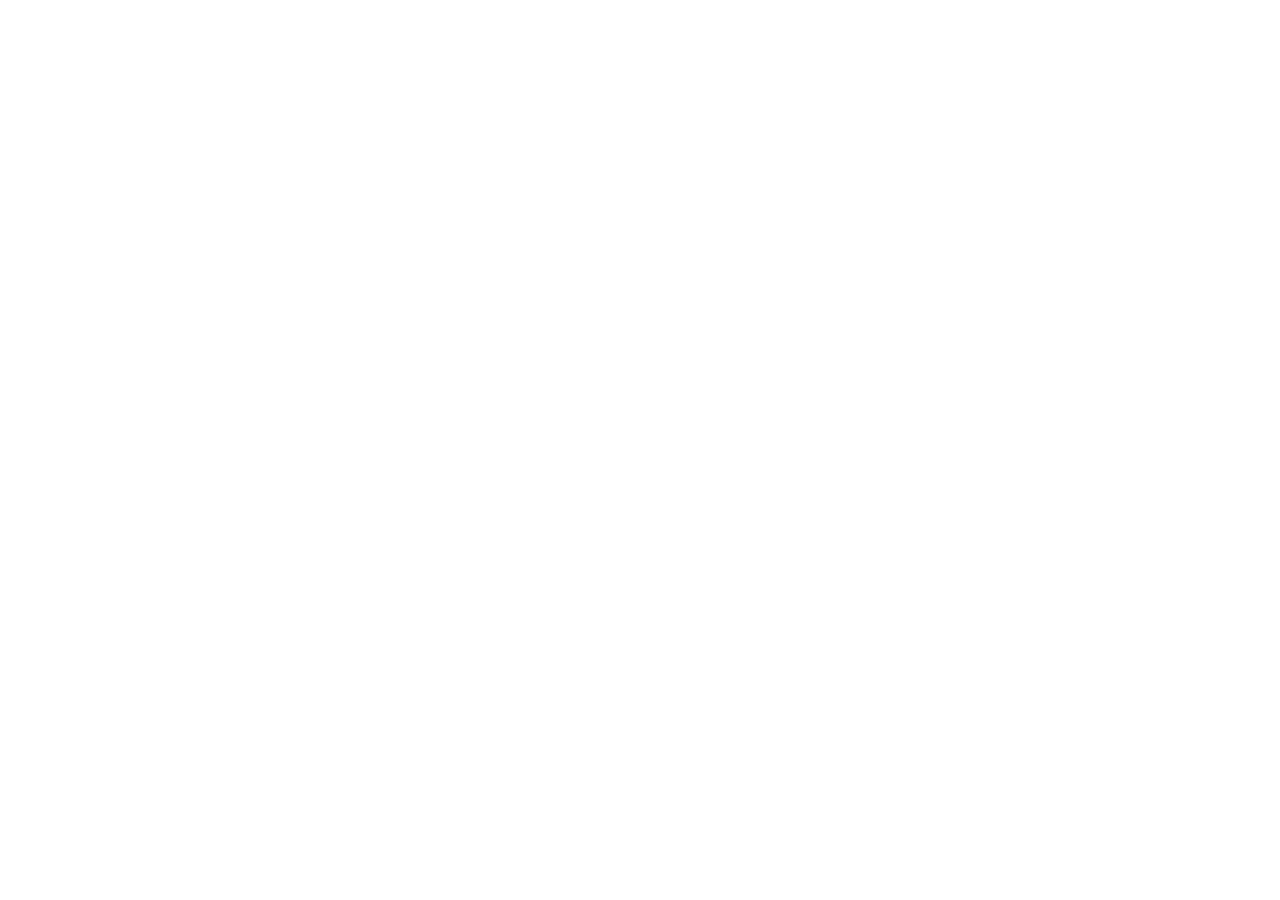
==== FrontEnd/html/index.html @ 2e8efa79 "Adding Landing Page && defining overall structure and limits of the game- Day1" ====
<!DOCTYPE html>
<html lang="en">
<head>
    <meta charset="UTF-8">
    <meta name="viewport" content="width=device-width, initial-scale=1.0">
    <title>TheRougueArcher</title>
</head>
<body>
    
</body>
</html>
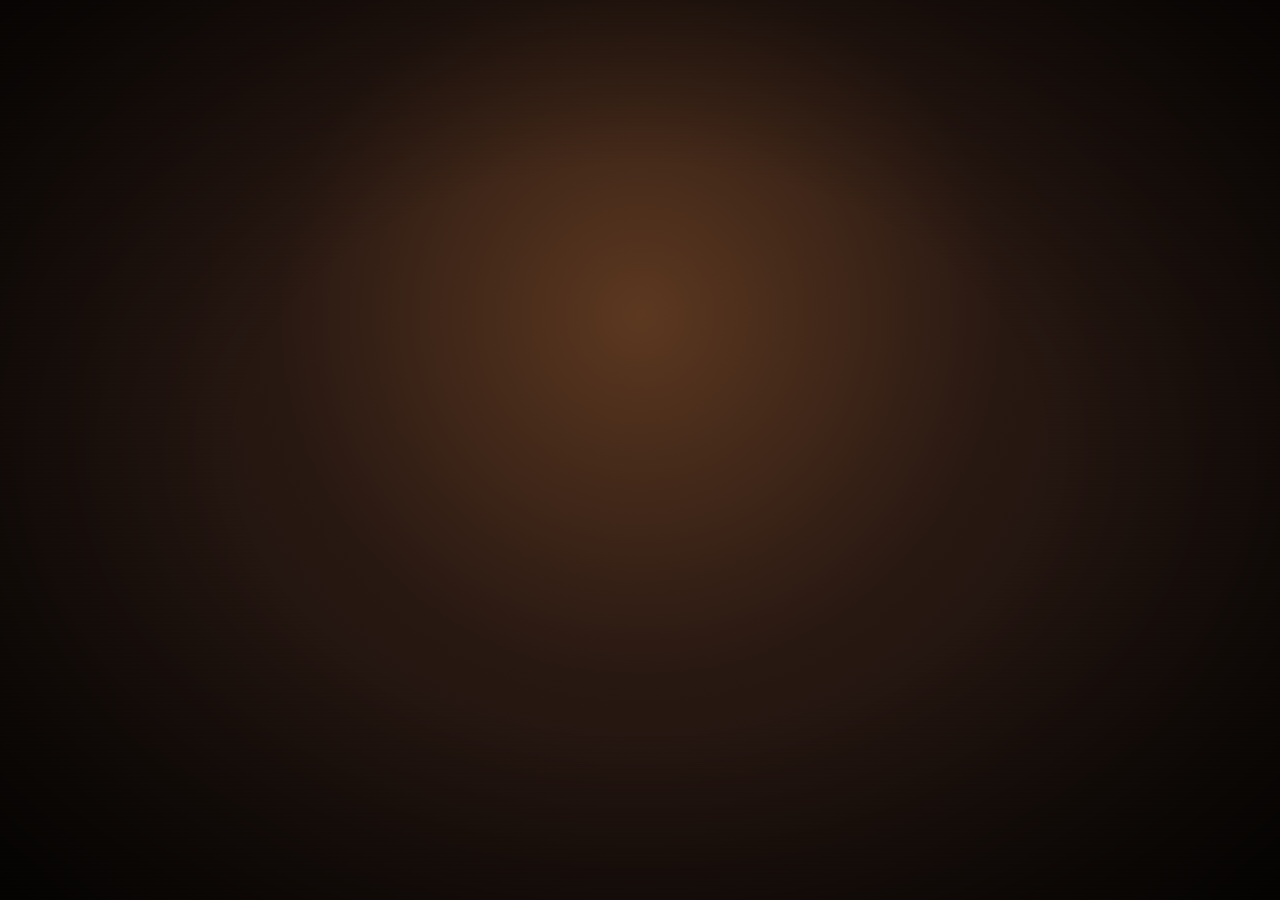
==== commit 15b6164f: "adding guide page and making css file structure more accurate" ====
--- a/FrontEnd/html/index.html
+++ b/FrontEnd/html/index.html
@@ -4,6 +4,7 @@
     <meta charset="UTF-8">
     <meta name="viewport" content="width=device-width, initial-scale=1.0">
     <title>TheRougueArcher</title>
+    <link rel="stylesheet" href="../css/background.css">
 </head>
 <body>
     
--- a/FrontEnd/css/background.css
+++ b/FrontEnd/css/background.css
@@ -0,0 +1,195 @@
+/* =========================
+   COMMON BACKGROUND
+   THE ROGUE ARCHER
+========================= */
+
+* {
+    margin: 0;
+    padding: 0;
+    box-sizing: border-box;
+}
+
+
+/* =========================
+   COLORS
+========================= */
+
+:root {
+    --cream: #f2dfae;
+    --gold: #d99b32;
+    --orange: #b96525;
+    --red: #8f3025;
+    --brown: #3a2117;
+    --dark: #120d0a;
+    --paper: #c9a96a;
+}
+
+
+/* =========================
+   BODY
+========================= */
+
+body {
+
+    min-height: 100vh;
+
+    overflow: hidden;
+
+    color: var(--cream);
+
+    font-family:
+        "MedievalSharp",
+        cursive;
+
+    background:
+
+        radial-gradient(
+            circle at 50% 35%,
+            #5c3820 0%,
+            #281812 42%,
+            #100b08 100%
+        );
+}
+
+
+/* =========================
+   SCREEN TEXTURE
+========================= */
+
+body::before {
+
+    content: "";
+
+    position: fixed;
+
+    inset: 0;
+
+    pointer-events: none;
+
+    opacity: 0.12;
+
+    background-image:
+
+        repeating-linear-gradient(
+            0deg,
+            rgba(255,255,255,0.04) 0px,
+            rgba(255,255,255,0.04) 1px,
+            transparent 1px,
+            transparent 4px
+        );
+
+    z-index: 50;
+}
+
+
+/* =========================
+   DARK VIGNETTE
+========================= */
+
+body::after {
+
+    content: "";
+
+    position: fixed;
+
+    inset: 0;
+
+    pointer-events: none;
+
+    background:
+
+        radial-gradient(
+            ellipse at center,
+            transparent 45%,
+            rgba(0,0,0,0.7) 100%
+        );
+
+    z-index: 40;
+}
+
+
+/* =========================
+   PAGE BACKGROUND CONTAINER
+========================= */
+
+.background {
+
+    position: fixed;
+
+    inset: 0;
+
+    overflow: hidden;
+
+    pointer-events: none;
+
+    z-index: 0;
+}
+
+
+
+
+
+/* =========================
+   FRAME
+========================= */
+
+.frame {
+
+    position: fixed;
+
+    inset: 20px;
+
+    border:
+        1px solid
+        rgba(205,163,91,0.25);
+
+    pointer-events: none;
+
+    z-index: 30;
+}
+
+
+/* =========================
+   FRAME CORNERS
+========================= */
+
+.frame::before,
+.frame::after {
+
+    content: "";
+
+    position: absolute;
+
+    width: 30px;
+    height: 30px;
+
+    border-color:
+        #c89a4e;
+
+    border-style:
+        solid;
+}
+
+
+/* Top-left */
+
+.frame::before {
+
+    top: -1px;
+    left: -1px;
+
+    border-width:
+        2px 0 0 2px;
+}
+
+
+/* Bottom-right */
+
+.frame::after {
+
+    bottom: -1px;
+    right: -1px;
+
+    border-width:
+        0 2px 2px 0;
+}
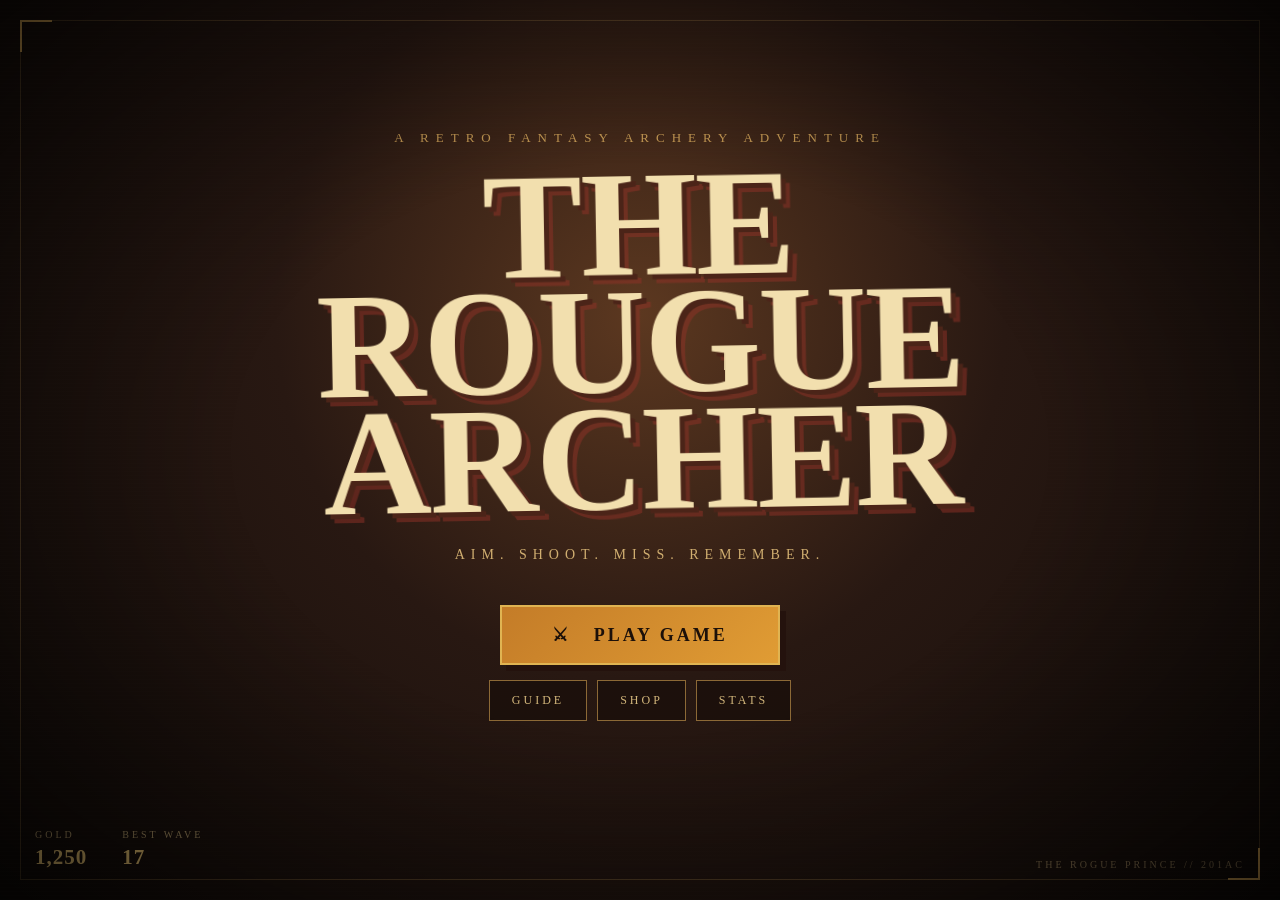
==== commit 0785f0db: "Proper First Step-> mind clarity" ====
--- a/FrontEnd/html/index.html
+++ b/FrontEnd/html/index.html
@@ -3,10 +3,87 @@
 <head>
     <meta charset="UTF-8">
     <meta name="viewport" content="width=device-width, initial-scale=1.0">
-    <title>TheRougueArcher</title>
+    <script src="../javascript/homePage.js" defer></script>
+    
     <link rel="stylesheet" href="../css/background.css">
+    <link rel="stylesheet" href="../css/homePage.css">
+    <title>The Rougue Archer</title>
+
+    
 </head>
+
 <body>
+
+    <main class="landing">
+
+        <div class="frame"></div>
+
+    
+
+
+        <!-- Main Content -->
+        <section class="content">
+
+            <div class="small-title">
+                A Retro Fantasy Archery Adventure
+            </div>
+
+            <h1 class="title">
+                <span>The Rougue</span>
+                <span>Archer</span>
+            </h1>
+
+            <div class="subtitle">
+                Aim. Shoot. Miss. Remember.
+            </div>
+
+            <div class="menu">
+
+                <button class="play" id="playBtn">
+                    ⚔ &nbsp; Play Game
+                </button>
+
+                <div class="secondary">
+
+                    <button id="guideBtn">
+                        Guide
+                    </button>
+
+                    <button id="shopBtn">
+                        Shop
+                    </button>
+
+                    <button id="statsBtn">
+                        Stats
+                    </button>
+
+                </div>
+
+            </div>
+
+        </section>
+
+        <!-- Player information -->
+        <div class="player-info">
+
+            <div class="info-item">
+                GOLD
+                <strong>1,250</strong>
+            </div>
+
+            <div class="info-item">
+                BEST WAVE
+                <strong>17</strong>
+            </div>
+
+        </div>
+
+        <div class="version">
+            THE ROGUE PRINCE // 201AC
+        </div>
+
+    </main>
+
     
 </body>
 </html>
--- a/FrontEnd/css/homePage.css
+++ b/FrontEnd/css/homePage.css
@@ -0,0 +1,389 @@
+/* =========================
+   HOME PAGE
+========================= */
+
+
+/* =========================
+   LANDING CONTAINER
+========================= */
+
+.landing {
+
+    position: relative;
+
+    width: 100%;
+    height: 100vh;
+
+    overflow: hidden;
+
+    display: flex;
+
+    align-items: center;
+    justify-content: center;
+}
+
+
+/* =========================
+   MAIN CONTENT
+========================= */
+
+.content {
+
+    position: relative;
+
+    z-index: 10;
+
+    width: min(850px, 90%);
+
+    text-align: center;
+
+    margin-top: -50px;
+}
+
+
+/* =========================
+   SMALL TITLE
+========================= */
+
+.small-title {
+
+    font-size: 13px;
+
+    text-transform: uppercase;
+
+    letter-spacing: 7px;
+
+    color: #c79b55;
+
+    margin-bottom: 20px;
+}
+
+
+/* =========================
+   MAIN TITLE
+========================= */
+
+.title {
+
+    font-family:
+        "MedievalSharp",
+        cursive;
+
+    font-size:
+        clamp(75px, 12vw, 150px);
+
+    line-height: 0.78;
+
+    letter-spacing: -2px;
+
+    text-transform: uppercase;
+
+    color: var(--cream);
+
+    text-shadow:
+
+        5px 5px 0 #4b2418,
+
+        9px 9px 0
+        rgba(143,48,37,0.5);
+
+    transform: rotate(-1deg);
+
+    animation:
+        titleAppear 1.2s ease-out;
+}
+
+
+.title span {
+    display: block;
+}
+
+
+/* =========================
+   SUBTITLE
+========================= */
+
+.subtitle {
+
+    margin-top: 30px;
+
+    font-size: 14px;
+
+    text-transform: uppercase;
+
+    letter-spacing: 6px;
+
+    color: #d0ae70;
+}
+
+
+/* =========================
+   MENU
+========================= */
+
+.menu {
+
+    margin-top: 42px;
+
+    display: flex;
+
+    flex-direction: column;
+
+    align-items: center;
+
+    gap: 12px;
+}
+
+
+/* =========================
+   ALL BUTTONS
+========================= */
+
+button {
+
+    font-family:
+        Georgia,
+        serif;
+
+    text-transform: uppercase;
+
+    letter-spacing: 3px;
+
+    cursor: pointer;
+
+    transition:
+
+        transform 0.2s ease,
+
+        background 0.2s ease,
+
+        box-shadow 0.2s ease;
+}
+
+
+/* =========================
+   PLAY BUTTON
+========================= */
+
+.play {
+
+    position: relative;
+
+    width: 280px;
+
+    padding: 17px 30px;
+
+    border:
+        2px solid #e0b452;
+
+    background:
+
+        linear-gradient(
+            135deg,
+            #c47c28,
+            #e09c34
+        );
+
+    color: #1c1009;
+
+    font-size: 18px;
+
+    font-weight: bold;
+
+    box-shadow:
+        6px 6px 0 #24120d;
+}
+
+
+.play:hover {
+
+    transform:
+        translateY(-4px)
+        scale(1.02);
+
+    box-shadow:
+        9px 10px 0 #24120d;
+}
+
+
+/* =========================
+   SECONDARY BUTTONS
+========================= */
+
+.secondary {
+
+    display: flex;
+
+    gap: 10px;
+
+    margin-top: 3px;
+}
+
+
+.secondary button {
+
+    padding:
+        12px 22px;
+
+    border:
+        1px solid #8c6936;
+
+    background:
+        rgba(24,14,10,0.75);
+
+    color:
+        #d2b67b;
+
+    font-size: 12px;
+}
+
+
+.secondary button:hover {
+
+    background:
+        #4a281b;
+
+    color:
+        #f0d38d;
+
+    transform:
+        translateY(-3px);
+}
+
+
+/* =========================
+   PLAYER INFORMATION
+========================= */
+
+.player-info {
+
+    position: absolute;
+
+    z-index: 15;
+
+    left: 35px;
+
+    bottom: 30px;
+
+    display: flex;
+
+    gap: 35px;
+}
+
+
+.info-item {
+
+    font-size: 10px;
+
+    letter-spacing: 3px;
+
+    color: #9f895f;
+}
+
+
+.info-item strong {
+
+    display: block;
+
+    margin-top: 5px;
+
+    font-size: 21px;
+
+    color: #d7b56b;
+
+    letter-spacing: 1px;
+}
+
+
+/* =========================
+   VERSION
+========================= */
+
+.version {
+
+    position: absolute;
+
+    right: 35px;
+
+    bottom: 30px;
+
+    z-index: 15;
+
+    font-size: 10px;
+
+    letter-spacing: 3px;
+
+    color: #816d4d;
+}
+
+
+/* =========================
+   TITLE ANIMATION
+========================= */
+
+@keyframes titleAppear {
+
+    from {
+
+        opacity: 0;
+
+        transform:
+            translateY(35px)
+            rotate(-1deg);
+    }
+
+    to {
+
+        opacity: 1;
+
+        transform:
+            translateY(0)
+            rotate(-1deg);
+    }
+}
+
+
+/* =========================
+   MOBILE
+========================= */
+
+@media (max-width: 700px) {
+
+    .title {
+
+        font-size: 72px;
+    }
+
+
+    .subtitle {
+
+        font-size: 10px;
+
+        letter-spacing: 3px;
+    }
+
+
+    .secondary {
+
+        flex-wrap: wrap;
+
+        justify-content: center;
+    }
+
+
+    .player-info {
+
+        left: 20px;
+
+        bottom: 18px;
+    }
+
+
+    .version {
+
+        right: 20px;
+
+        bottom: 18px;
+    }
+
+}
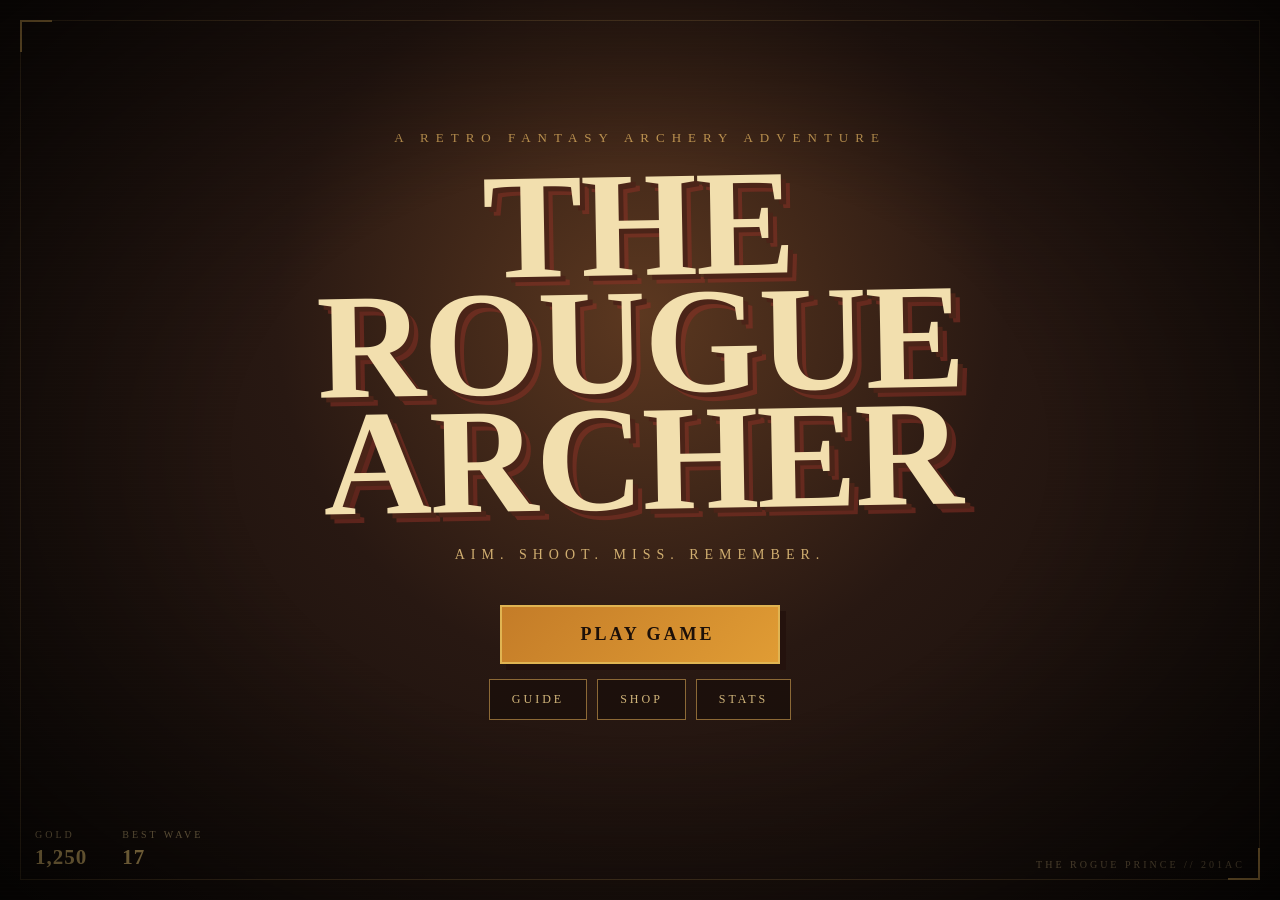
==== commit c75b1cb9: "adding health arrow props, stat shop page functionality, settings button of game page , solved 1 pro" ====
--- a/FrontEnd/html/index.html
+++ b/FrontEnd/html/index.html
@@ -40,7 +40,7 @@
             <div class="menu">
 
                 <button class="play" id="playBtn">
-                    ⚔ &nbsp; Play Game
+                     &nbsp; Play Game
                 </button>
 
                 <div class="secondary">
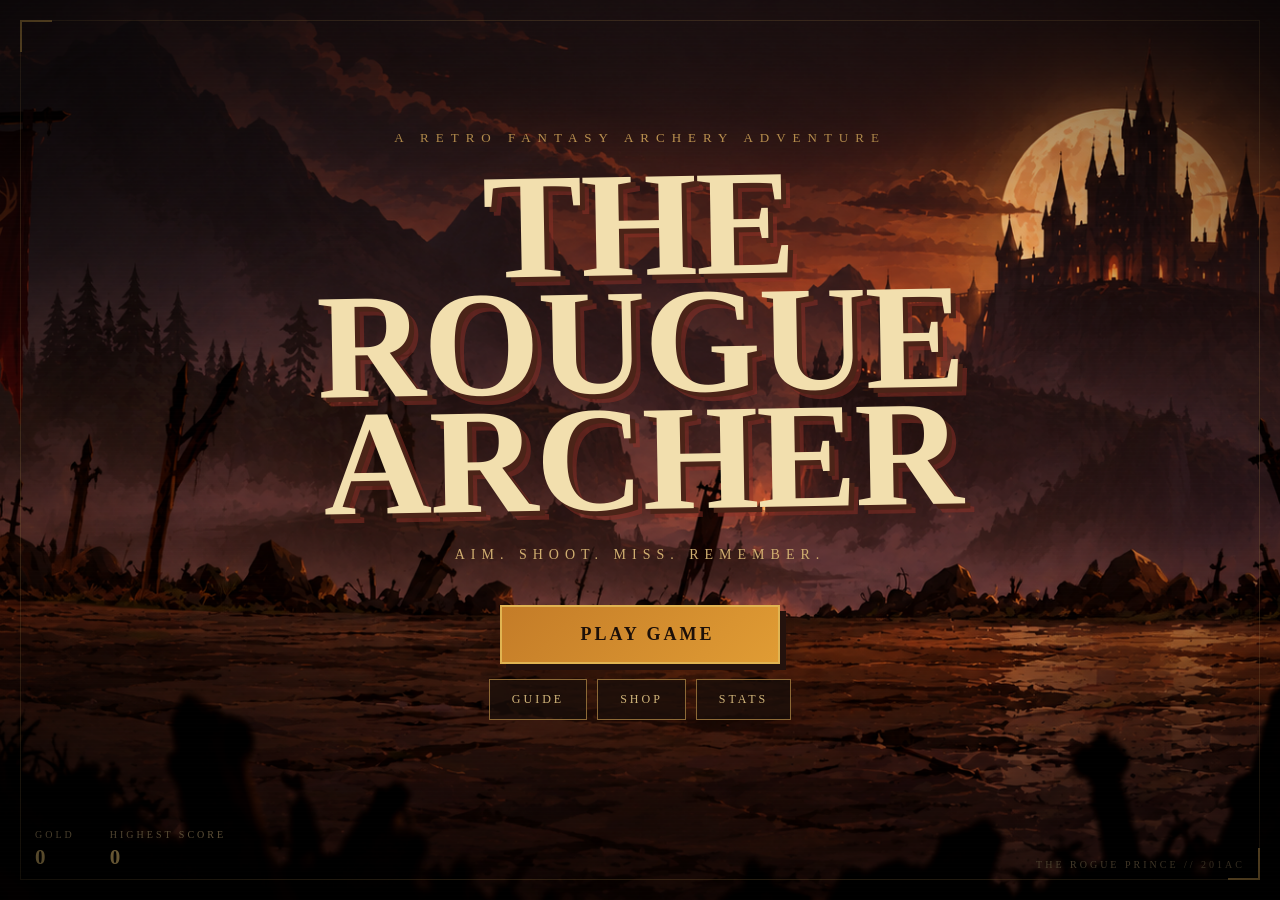
==== commit cea1bf13: "improving ui, logic of handling coins and highest score" ====
--- a/FrontEnd/html/index.html
+++ b/FrontEnd/html/index.html
@@ -64,20 +64,19 @@
         </section>
 
         <!-- Player information -->
-        <div class="player-info">
+<div class="player-info">
 
-            <div class="info-item">
-                GOLD
-                <strong>1,250</strong>
-            </div>
+    <div class="info-item">
+        GOLD
+        <strong id="homeCoins">0</strong>
+    </div>
 
-            <div class="info-item">
-                BEST WAVE
-                <strong>17</strong>
-            </div>
+    <div class="info-item">
+        HIGHEST SCORE
+        <strong id="homeHighScore">0</strong>
+    </div>
 
-        </div>
-
+</div>
         <div class="version">
             THE ROGUE PRINCE // 201AC
         </div>
--- a/FrontEnd/css/background.css
+++ b/FrontEnd/css/background.css
@@ -41,16 +41,17 @@
         "MedievalSharp",
         cursive;
 
-    background:
+    background-image:
+        url("../images/ChatGPT\ Image\ Sep\ 25\,\ 2026\,\ 08_53_21\ PM.png");
 
-        radial-gradient(
-            circle at 50% 35%,
-            #5c3820 0%,
-            #281812 42%,
-            #100b08 100%
-        );
+    background-size: cover;
+
+    background-position: center;
+
+    background-repeat: no-repeat;
+
+    background-attachment: fixed;
 }
-
 
 /* =========================
    SCREEN TEXTURE
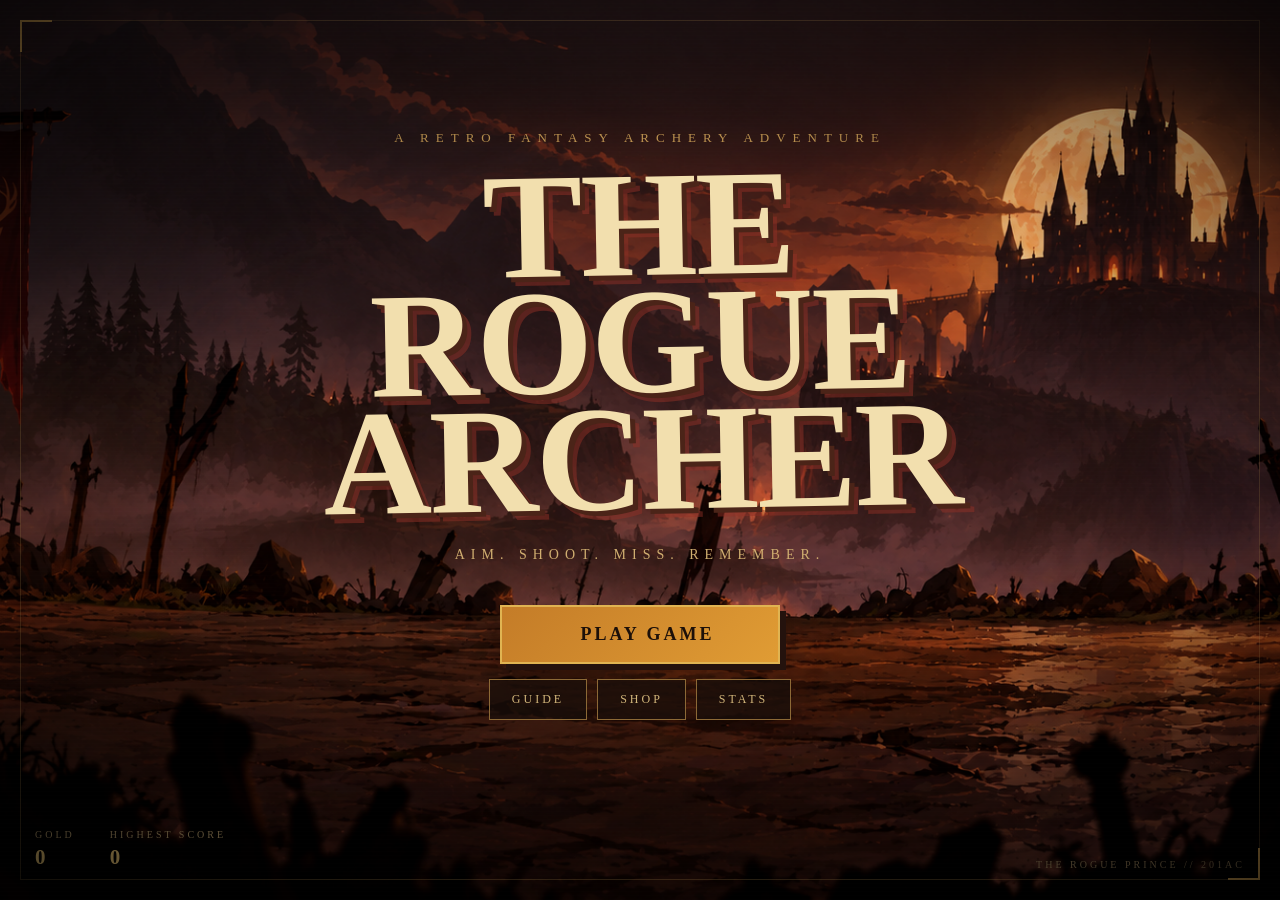
==== commit 43ecbf32: "Improving UI and Debugging the shope page logic" ====
--- a/FrontEnd/html/index.html
+++ b/FrontEnd/html/index.html
@@ -29,7 +29,7 @@
             </div>
 
             <h1 class="title">
-                <span>The Rougue</span>
+                <span>The Rogue</span>
                 <span>Archer</span>
             </h1>
 
